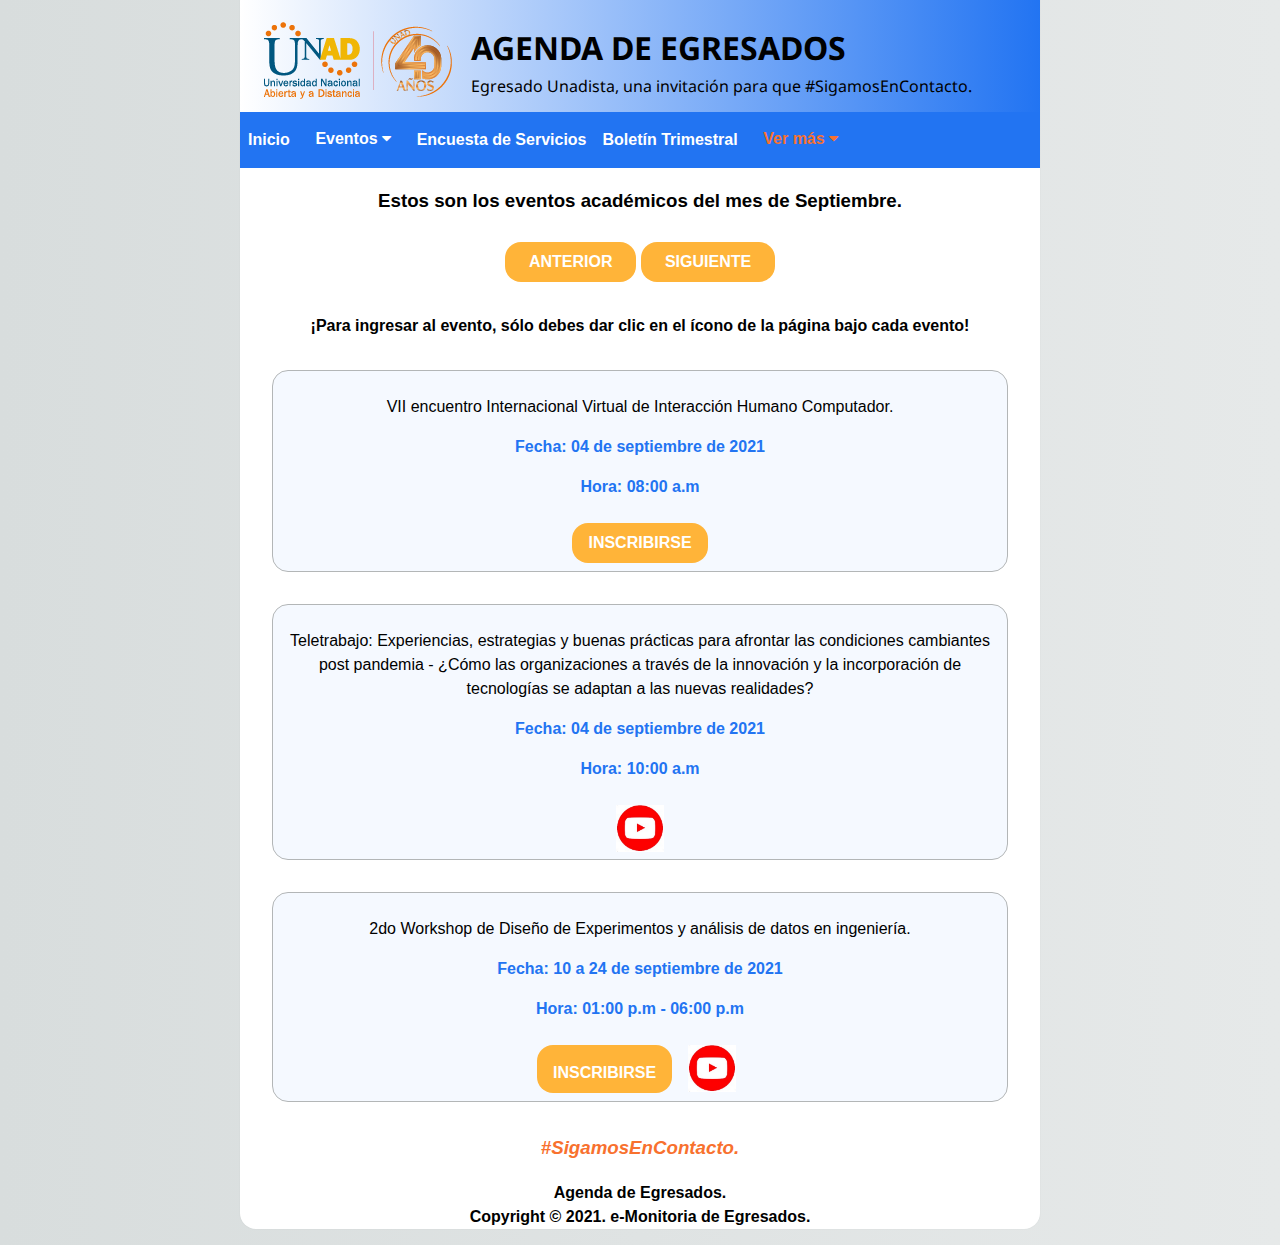
==== academicos.html @ 9f5b954b "Add files via upload" ====
<!DOCTYPE html>
<html>

<head>
    <meta charset="utf-8">
    <meta http-equiv="X-UA-Compatible" content="IE=edge">
    <title>AGENDA DE EGRESADOS: SEPTIEMBRE</title>
    <meta name="description" content="">
    <link rel="shortcut icon" href="img/calendar.ico" />
    <link rel="preconnect" href="https://fonts.gstatic.com">
    <link
        href="https://fonts.googleapis.com/css2?family=Balsamiq+Sans&family=Noto+Sans:wght@700&family=Open+Sans:wght@400;600&display=swap"
        rel="stylesheet">
    <link rel="stylesheet" href="https://cdnjs.cloudflare.com/ajax/libs/font-awesome/4.7.0/css/font-awesome.min.css">
    <script src="https://ajax.googleapis.com/ajax/libs/jquery/2.1.1/jquery.min.js"></script>
    <link rel="stylesheet" href="normalize_reset.css">
    <link rel="stylesheet" type="text/css" href="styles.css">
    <script src="w3data.js"></script>
    <script src="loadmore.js"></script>
</head>

<body class="contenedor">
    <header>
        <div class="navbar" w3-include-HTML="imports/navbar.html"></div>
    </header>
    <div id="contenedor">
        <div id="main">
            <h3>Estos son los eventos académicos del mes de Septiembre.</h3>
            <div id="paginacion">
                <a href="#" class="boton boton-amarillo" id="prev">Anterior</a>
                <a href="#" class="boton boton-amarillo" id="next">Siguiente</a>
            </div>
            <h4>¡Para ingresar al evento, sólo debes dar clic en el ícono de la página bajo cada evento!</h4>
            <div class="pagination" id="contenedor-anuncios">
                <div class="post" id="page1">
                    <div id="anuncio">
                        <div id="contenido-anuncio">
                            <p>VII encuentro Internacional Virtual de Interacción Humano Computador.</p>
                            <p class="fecha">Fecha: 04 de septiembre de 2021</p>
                            <p class="fecha">Hora: 08:00 a.m</p>
                            <a href="https://docs.google.com/forms/d/e/1FAIpQLScmg9Cp9xmNYXcvly7hpcEpdhKbNQwu1TdCSUZ_Gx6oC8Cpuw/viewform"
                                target="_blank" id="botones" class="boton boton-amarillo d-block">Inscribirse</a>
                        </div>
                    </div>
                    <div id="anuncio">
                        <div id="contenido-anuncio">
                            <p>Teletrabajo: Experiencias, estrategias y buenas prácticas para afrontar las condiciones cambiantes post pandemia - ¿Cómo las organizaciones a través de la innovación y la incorporación de tecnologías se adaptan a las nuevas realidades?</p>
                            <p class="fecha">Fecha: 04 de septiembre de 2021</p>
                            <p class="fecha">Hora: 10:00 a.m</p>
                            <div id="via-evento">
                                <a href="https://www.youtube.com/user/universidadunad" id="" target="_blank"><img
                                        src="img/youtube.png" alt="Evento via youtube" class="thumbnails" /></a>
                            </div>
                        </div>
                    </div>
                    <div id="anuncio">
                        <div id="contenido-anuncio">
                            <p>2do Workshop de Diseño de Experimentos y análisis de datos en ingeniería.</p>
                            <p class="fecha">Fecha: 10 a 24 de septiembre de 2021</p>
                            <p class="fecha">Hora: 01:00 p.m - 06:00 p.m</p>
                            <div id="botones-evento">
                                <a href="https://docs.google.com/forms/d/e/1FAIpQLSfB5V9IjodBkT_Lp_S-Cz2WDMh6YMDoyMZEz0Ghx7oRYVY-gg/viewform"
                                    target="_blank" id="botones" class="boton boton-amarillo d-block">Inscribirse</a>
                                <div id="via-evento">
                                    <a href="https://www.youtube.com/user/universidadunad" id="" target="_blank"><img
                                            src="img/youtube.png" alt="Evento via youtube" class="thumbnails" /></a>
                                </div>
                            </div>
                        </div>
                    </div>
                </div>
            </div>
            <div class="pagination" id="contenedor-anuncios">
                <div class="post" id="page2">
                    <div id="anuncio">
                        <div id="contenido-anuncio">
                            <p>Cuarto Congreso Internacional de Matemáticas Aplicadas.</p>
                            <p class="fecha">Fecha: 15 a 17 de septiembre de 2021</p>
                            <p class="fecha">Hora: 09:00 a.m . 04:00 p.m</p>
                            <div id="via-evento">
                                <a href="https://www.youtube.com/user/universidadunad" id="" target="_blank"><img
                                        src="img/youtube.png" alt="Evento via youtube" class="thumbnails" /></a>
                            </div>
                        </div>
                    </div>
                    <div id="anuncio">
                        <div id="contenido-anuncio">
                            <p>Webinar 1 de 3. Biopreparados para el desarrollo del agro en Colombia.</p>
                            <p class="fecha">Fecha: 15 de septiembre de 2021</p>
                            <p class="fecha">Hora: 11:00 a.m - 12:00 p.m</p>
                            <div id="botones-evento">
                                <div id="via-evento">
                                    <a href="https://eventos.unad.edu.co/webinar-1-de-3-biopreparados-para-el-desarrollo-del-agro-en-colombia/webinar-1-de-3-biopreparados-para-el-desarrollo-del-agro-en-colombia/individual-registration"
                                    target="_blank" id="botones" class="boton boton-amarillo d-block">Inscribirse</a>
                                    <a href="https://www.youtube.com/user/universidadunad" id="" target="_blank"><img src="img/youtube.png" alt="Evento via youtube" class="thumbnails" /></a>
                                    <a href="https://www.facebook.com/UniversidadUNAD" id="" target="_blank"><img src="img/facebook.png" alt="Evento via facebook" class="thumbnails" /></a>
                                </div>
                            </div>
                        </div>
                    </div>
                    <div id="anuncio">
                        <div id="contenido-anuncio">
                            <p>XI Semana Internacional E-Learning: Tendencias Disruptivas en la Educación Virtual - Zona Sur.</p>
                            <p class="fecha">Fecha: 20 a 24 de septiembre de 2021</p>
                            <p class="fecha">Hora: 08:00 a.m - 06:00 p.m</p>
                            <a href="https://sites.google.com/view/xisemanaelearning2021/inicio"
                                    target="_blank" id="botones" class="boton boton-amarillo d-block">Agenda</a>
                            <div id="botones-evento">
                                <a href="https://docs.google.com/forms/d/e/1FAIpQLScmaUjLjxnggtEWml6ADtuDY6kY4zXB8J8-Cct02ZEZlmGsrA/viewform"
                                    target="_blank" id="botones" class="boton boton-amarillo d-block">Inscribirse</a>
                                <div id="via-evento">
                                    <a href="https://www.facebook.com/UniversidadUNAD" id="" target="_blank"><img src="img/facebook.png" alt="Evento via facebook" class="thumbnails" /></a>
                                </div>
                            </div>
                        </div>
                    </div>
                </div>
            </div>
            <div class="pagination" id="contenedor-anuncios">
                <div class="post" id="page3">
                    <div id="anuncio">
                        <div id="contenido-anuncio">
                            <p>Webinar 2 de 3. Conservación y aprovechamiento de recursos fitogenéticos.</p>
                            <p class="fecha">Fecha: 22 de septiembre de 2021</p>
                            <p class="fecha">Hora: 11:00 a.m - 12:00 p.m</p>
                            <div id="botones-evento">
                                <div id="via-evento">
                                    <a href="https://eventos.unad.edu.co/webinar-2-de-3-conservacion-y-aprovechamiento-de-recursos-fitogeneticos/webinar-2-de-3-conservacion-y-aprovechamiento-de-recursos-fitogeneticos/individual-registration"
                                    target="_blank" id="botones" class="boton boton-amarillo d-block">Inscribirse</a>
                                    <a href="https://www.youtube.com/user/universidadunad" id="" target="_blank"><img src="img/youtube.png" alt="Evento via youtube" class="thumbnails" /></a>
                                    <a href="https://www.facebook.com/UniversidadUNAD" id="" target="_blank"><img src="img/facebook.png" alt="Evento via facebook" class="thumbnails" /></a>
                                </div>
                            </div>
                        </div>
                    </div>
                    <div id="anuncio">
                        <div id="contenido-anuncio">
                            <p>¿Todo bien en el amor? Un vistazo a las relaciones de pareja en tiempos de pandemia.</p>
                            <p class="fecha">Fecha: 24 de septiembre de 2021</p>
                            <p class="fecha">Hora: 11:00 a.m </p>
                            <div id="via-evento">
                                <a href="https://www.facebook.com/TVMundoLatino/" id="" target="_blank"><img src="img/facebook.png" alt="Evento via facebook" class="thumbnails" /></a>
                            </div>
                        </div>
                    </div>
                    <div id="anuncio">
                        <div id="contenido-anuncio">
                            <p>Veladas Artísticas Regionales - VAR ZCORI.</p>
                            <p class="fecha">Fecha: 24 de septiembre de 2021</p>
                            <p class="fecha">Hora: 04:00 p.m - 05:30 p.m</p>
                            <div id="botones-evento">
                                <div id="via-evento">
                                    <a href="https://docs.google.com/forms/d/e/1FAIpQLSfNpItIxaPt6m6ETXpMU_6f2YhD4gk_T9oD4r0zZ7bHdy68Og/viewform"
                                    target="_blank" id="botones" class="boton boton-amarillo d-block">Inscribirse</a>
                                    <a href="https://www.youtube.com/user/universidadunad" id="" target="_blank"><img src="img/youtube.png" alt="Evento via youtube" class="thumbnails" /></a>
                                    <a href="https://www.facebook.com/UniversidadUNAD" id="" target="_blank"><img src="img/facebook.png" alt="Evento via facebook" class="thumbnails" /></a>
                                </div>
                            </div>
                        </div>
                    </div>
                </div>
            </div>
            <div class="pagination" id="contenedor-anuncios">
                <div class="post" id="page4">
                    <div id="anuncio">
                        <div id="contenido-anuncio">
                            <p>Webinar 3 de 3. Biotecnología y su relación con los Objetivos de Desarrollo Sostenible.</p>
                            <p class="fecha">Fecha: 28 de septiembre de 2021</p>
                            <p class="fecha">Hora: 11:00 a.m - 12:00 p.m</p>
                            <div id="botones-evento">
                                <div id="via-evento">
                                    <a href="https://eventos.unad.edu.co/webinar-3-de-3-biotecnologia-y-su-relacion-con-los-objetivos-de-desarrollo-sostenible/webinar-3-de-3-biotecnologia-y-su-relacion-con-los-objetivos-de-desarrollo-sostenible/individual-registration"
                                    target="_blank" id="botones" class="boton boton-amarillo d-block">Inscribirse</a>
                                    <a href="https://www.youtube.com/user/universidadunad" id="" target="_blank"><img src="img/youtube.png" alt="Evento via youtube" class="thumbnails" /></a>
                                    <a href="https://www.facebook.com/UniversidadUNAD" id="" target="_blank"><img src="img/facebook.png" alt="Evento via facebook" class="thumbnails" /></a>
                                </div>
                            </div>
                        </div>
                    </div>
                    <div id="anuncio">
                        <div id="contenido-anuncio">
                            <p>EXPOTECH 2021</p>
                            <p class="fecha">Fecha: 29 de septiembre al 01 de octubre de 2021</p>
                            <p class="fecha">Hora: 11:00 a.m </p>
                            <div id="botones-evento">
                                <a href="https://portaleventos.unad.edu.co/4expotech2021/index.html"
                                    target="_blank" id="botones" class="boton boton-amarillo d-block">Inscribirse</a>
                            </div>
                        </div>
                    </div>
                </div>
            </div>
        </div>
    </div>
    <h3 id="hashtag"><i>#SigamosEnContacto.</i></h3>
    <footer class="footer">
        <iframe src="imports/footer.html"
            onload="this.insertAdjacentHTML('afterend', (this.contentDocument.body||this.contentDocument).innerHTML);this.remove()"></iframe>
    </footer>
</body>

</html>
<script>
    w3IncludeHTML();
</script>
---- styles.css ----
html {
    background: #F5F9FF;
    background-image: linear-gradient(270deg, rgb(230, 233, 233) 0%, rgb(216, 221, 221) 100%);
    -webkit-font-smoothing: antialiased;
}
/* Encabezado */
#encabezado {
	width: 92.1%;
    height: 8rem;
	top: 0;
	margin: 0;
	padding: 0 2rem 2rem;
	background-image: linear-gradient(to left, #2274F2 ,#ffffff);
	border-top-left-radius: 1rem;
	border-top-right-radius: 1rem;
	display: flex;
	align-items: center;
	flex-direction: row;
}
#h1 {
	font-family: 'Noto Sans', sans-serif;
	font-size: 2rem;
	color: #000000;
    margin: 3.5rem 0 1.5rem 0.2rem;
	line-height: 1;
}
h2{
	text-align: center;
}
#encabezado img {
	margin: 1.5rem 1rem 0 -0.5rem;
	max-width: 100rem;
	height: auto;
}
#texto-header{
	font-weight:lighter;
	margin-top: 2rem;
	font-size: 1rem;
}
/* Barra de navegación Botón dropdown*/
.navbar {
	margin-top: -2rem;
	overflow: hidden;
	background-color: #2274F2;
}
.navbar a {
	float: left;
	font-size: 1rem;
	font-weight: 700;
	color: white;
	text-align: center;
	padding: 1rem 0.5rem;
	text-decoration: none;
}
#boton-vermas{
	color: #F8712E;
}
#boton-vermas:hover{
	cursor: pointer;
	color: #F8712E;
}
.dropdown {
	float: left;
	overflow: hidden;
}
.dropdown .dropbtn {
	cursor: pointer;
	font-size: 1rem;
	font-weight: 700; 
	border: none;
	outline: none;
	color: white;
	padding: 1.1rem;
	background-color: inherit;
	font-family: inherit;
	margin: 0;
}
.navbar a:hover, .dropdown:hover .dropbtn {
	background-color: #FFB439;
	color: black;
}
.dropdown-content {
	display: none;
	position: absolute;
	background-color: #FFB439;
	min-width: 160px;
	box-shadow: 0px 8px 16px 0px rgba(0,0,0,0.2);
	z-index: 1;
}
.dropdown-content a {
	float: none;
	padding: 12px 16px;
	text-decoration: none;
	display: block;
	text-align: left;
}
.dropdown-content a:hover {
	background-color: #F8712E;
}
.dropdown:hover .dropdown-content {
	display: block;
}
#jueves{
	color: #336BFF!important;
}

/* Contenido de body */
#main {
	background: #fff;
	border-bottom-left-radius: 1rem;
	border-bottom-right-radius: 1rem;
}
.contenedor {
	font-family: "Helvetica Neue", Helvetica, Arial, sans-serif;
    font-size: 16px;
    line-height: 1.5;
    box-shadow: 0 0 2px rgba(0, 0, 0, 0.06);
    color: #545454;
	margin: 1rem auto;
	max-width: 50rem;
	padding: 1rem auto;
	background: #fff;
	border-radius: 1rem;
}
#titulo {
    font-size: 120%;
	margin: 1rem;
	padding: 1rem 2rem;
    color: #222;
    line-height: 1.3;
}
h3,h4{
	color: #000000;
	text-align: center;
}
h4{
	margin-top: 1rem;
}
#hashtag {
	font-weight: 600;
    color: #F8712E;
}
/* Img del body */
#img-index img{
	width: 50%;
	display: block;
	margin: 1rem auto 0;
}
.img-mes img{
	width: 70%;
	display: block;
	margin: -1em auto -13em;
}
#comunicate img{
	max-width: 23%;
	margin: -2rem auto;
	display: block;
}
/* Botones de anuncios */
#botones, .boton {
	color: #ffffff;
	text-decoration: none;
	font-family: "Helvetica Neue", Helvetica, Arial, sans-serif;
	font-size: 1rem;
	font-weight: 600;
	padding: 0.5rem 1rem;
	margin-top: 0.5rem;
	display: inline-block;
	text-align: center;
	text-transform: uppercase;
	border:none;
}	
.boton:hover {
	cursor: pointer;
	background-color: #F8712E;
	color: white;
}
.boton-amarillo {
	background-color: #FFB439;
	border-radius: 1rem;
}
#via-evento img{
	margin: 0.5rem auto -0.5rem;
	max-width: 3rem;
	display: inline-block;
}
/* Contenedor del anuncio */
#titulo-monitores{
	margin-top: -1.5rem;
	margin-bottom: 0.5rem;
	color: #F8712E;
}
#lider, #post-contacto{
	width: 100%;
	display: block;
	margin: auto;
}
#texto-lider{
	color: #000000;
	margin: 1rem;
}
#titulo-monitores{
	margin-top: 1rem;
}
.contenedor-anuncio{
	display: flex;
	justify-content: space-between;
	flex-wrap: wrap;
}
#anuncio {
	color: #000000;
	flex-basis: calc(33.3% - 4rem);
	border: 1px solid #B3B6B7;
	border-radius: 1rem;
	background: #F5F9FF;
	padding: 0.5rem;
	margin: 2rem;
}
.banner-invil img{
	max-width: 50%;
	border-radius: 1rem;
}
.banner img{
	max-width: 100%;
	border-radius: 1rem;
}
#contacto{
	display: flex;
	justify-content: space-between;
	flex-wrap: wrap;
}
#post-contacto, .contenido-anuncio{
	width: 28%;
	height: 50%;
	border: 1px solid #B3B6B7;
	border-radius: 1rem;
	margin-bottom: 2rem;
	padding: 0.5rem;
}
#post-contacto p{
	margin-left: 0.5rem;
	font-size: 70%;
}
#datos-contacto{
	display: flex;
	flex-wrap:nowrap;
}
.nombre{
	font-size: 1rem!important;
	font-weight: 800;
	color: #2274F2;
	margin-top: 0;
	margin-bottom: 0;
}
.zona{
	font-size: 1rem!important;
	font-weight: 800;
	color: #F8712E;
	margin-top: 0;
	margin-bottom: 0;
}
#icono-contacto{
	margin-top: 0.6rem;
}
/* Contenido de anuncios */
#contenido-anuncio {
	text-align: center;
}
.contenido-anuncio h3 {
	margin: 0;
	word-spacing: -0.5rem;
} 
.contenido-anuncio p {
	margin: 0;
    font-weight: 700;
}
.fecha {
	color: #2274F2;
	font-weight: 700;
}
.invil-niños{
	color: #20C200;
	font-weight: 700;
}
.invil-frances{
	color: #C23500;
	font-weight: 700;
}
div.logo-zoom img{
	max-width: 3.3rem;
}
p.codigo-acceso{
	color: #F8712E!important;
	font-weight: 900!important;
}
.contenedor-anuncios {
	display: flex;
	justify-content: space-between;
	flex-wrap: wrap;
}
#botones-evento{
	display: flex;
	flex-wrap:nowrap;
	margin: auto 16rem;
}
#botones-evento #botones{
	padding-top: 1rem;
}
#botones-evento a{
	margin-right: 1rem;
}
/* Paginación de los anuncios */
#paginacion {
	margin-top: -0.5rem;
	text-align: center;
}
#paginacion a {
	font-size: 1rem;
	text-decoration: none;
	display: inline-block;
	vertical-align: middle;
	padding: 0.5rem 1.5rem;
	margin: 1rem auto;
}
.paginacion a:hover {
	background-color: #F8712E;
	color: black;
}
/* Footer y contenido de footer */
footer{
	margin-top: 1rem;
	text-align: center;
	font-weight: 800;
	color: #000000;
}

/* ------------------------------------------MEDIA QUERIES----------------------------------------------------- */
@media only screen and (max-width:70rem) {
	.contenedor {
		max-width: 95%;
	}
	#encabezado{
		width: 93.14%;
	}
	#texto-header #hashtag{
		font-size: 1rem;
	}
	.navbar{
		margin-top: -1rem;
	}
	.navbar a {
		font-size: 1.2rem;
		font-weight: 700;
		padding: 0.5rem;
	}
	.dropdown .dropbtn {
		margin-top: -0.5rem;
		font-size: 1.2rem;
	}
	.dropdown .dropbtn a {
		margin-top: -0.5rem;
	}
	h3{
		font-size: 1.5rem;
		margin: 1rem 0;
	}
	#hashtag{
		font-size: 1.5rem;
		margin-top: -1rem;
	}
	h4{
		font-size: 1.4rem;
		margin: 1rem;
	}
	#comunicate img{
		width: 25%;
		display: block;
		margin: -2rem auto;
	}
	#anuncio {
		font-size: 1.5rem;
	}	
	#botones-evento{
		margin: auto 19rem;
	}
	#contenido-anuncio p.nombre, .zona{
		font-size: 1.2rem!important;
	}
	#post-contacto{
		max-width: 100%;
		padding: 0.5rem 4rem;
		margin: 1rem auto;
		display: block;
	}	
	#datos-contacto{
		margin-top: -0.5rem;
		margin-left: -1.5rem;
		font-size: 1.2rem;
	}	
	#datos-contacto p{
		margin-top: 0.5rem;
		font-size: 1.2rem;
	}	
	footer{
		font-size: 1.5rem;
	}
}
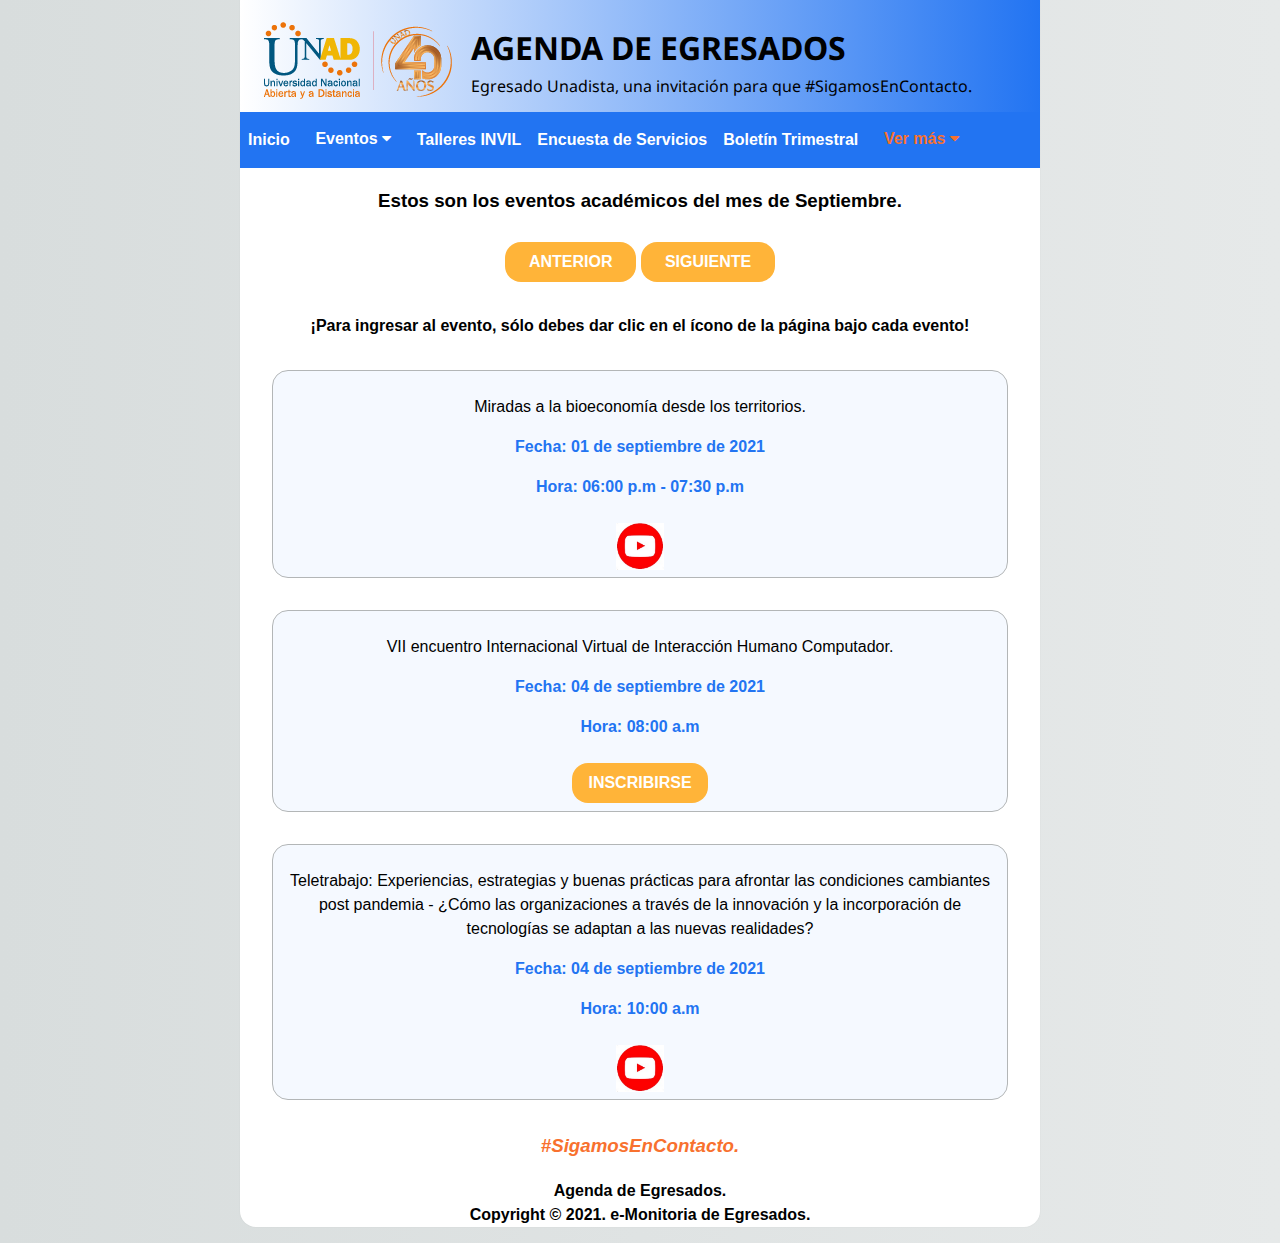
==== commit 53239732: "Add files via upload" ====
--- a/academicos.html
+++ b/academicos.html
@@ -35,6 +35,17 @@
                 <div class="post" id="page1">
                     <div id="anuncio">
                         <div id="contenido-anuncio">
+                            <p>Miradas a la bioeconomía desde los territorios.</p>
+                            <p class="fecha">Fecha: 01 de septiembre de 2021</p>
+                            <p class="fecha">Hora: 06:00 p.m - 07:30 p.m</p>
+                            <div id="via-evento">
+                                <a href="https://www.youtube.com/watch?v=Mxvwl4Jrkj4" id="" target="_blank"><img
+                                        src="img/youtube.png" alt="Evento via youtube" class="thumbnails" /></a>
+                            </div>
+                        </div>
+                    </div>
+                    <div id="anuncio">
+                        <div id="contenido-anuncio">
                             <p>VII encuentro Internacional Virtual de Interacción Humano Computador.</p>
                             <p class="fecha">Fecha: 04 de septiembre de 2021</p>
                             <p class="fecha">Hora: 08:00 a.m</p>
@@ -53,6 +64,10 @@
                             </div>
                         </div>
                     </div>
+                </div>
+            </div>
+            <div class="pagination" id="contenedor-anuncios">
+                <div class="post" id="page2">
                     <div id="anuncio">
                         <div id="contenido-anuncio">
                             <p>2do Workshop de Diseño de Experimentos y análisis de datos en ingeniería.</p>
@@ -68,10 +83,6 @@
                             </div>
                         </div>
                     </div>
-                </div>
-            </div>
-            <div class="pagination" id="contenedor-anuncios">
-                <div class="post" id="page2">
                     <div id="anuncio">
                         <div id="contenido-anuncio">
                             <p>Cuarto Congreso Internacional de Matemáticas Aplicadas.</p>
@@ -98,6 +109,10 @@
                             </div>
                         </div>
                     </div>
+                </div>
+            </div>
+            <div class="pagination" id="contenedor-anuncios">
+                <div class="post" id="page3">
                     <div id="anuncio">
                         <div id="contenido-anuncio">
                             <p>XI Semana Internacional E-Learning: Tendencias Disruptivas en la Educación Virtual - Zona Sur.</p>
@@ -114,10 +129,6 @@
                             </div>
                         </div>
                     </div>
-                </div>
-            </div>
-            <div class="pagination" id="contenedor-anuncios">
-                <div class="post" id="page3">
                     <div id="anuncio">
                         <div id="contenido-anuncio">
                             <p>Webinar 2 de 3. Conservación y aprovechamiento de recursos fitogenéticos.</p>
@@ -143,6 +154,36 @@
                             </div>
                         </div>
                     </div>
+                </div>
+            </div>
+            <div class="pagination" id="contenedor-anuncios">
+                <div class="post" id="page4">
+                    <div id="anuncio">
+                        <div id="contenido-anuncio">
+                            <p>Webinar 3 de 3. Biotecnología y su relación con los Objetivos de Desarrollo Sostenible.</p>
+                            <p class="fecha">Fecha: 28 de septiembre de 2021</p>
+                            <p class="fecha">Hora: 11:00 a.m - 12:00 p.m</p>
+                            <div id="botones-evento">
+                                <div id="via-evento">
+                                    <a href="https://eventos.unad.edu.co/webinar-3-de-3-biotecnologia-y-su-relacion-con-los-objetivos-de-desarrollo-sostenible/webinar-3-de-3-biotecnologia-y-su-relacion-con-los-objetivos-de-desarrollo-sostenible/individual-registration"
+                                    target="_blank" id="botones" class="boton boton-amarillo d-block">Inscribirse</a>
+                                    <a href="https://www.youtube.com/user/universidadunad" id="" target="_blank"><img src="img/youtube.png" alt="Evento via youtube" class="thumbnails" /></a>
+                                    <a href="https://www.facebook.com/UniversidadUNAD" id="" target="_blank"><img src="img/facebook.png" alt="Evento via facebook" class="thumbnails" /></a>
+                                </div>
+                            </div>
+                        </div>
+                    </div>
+                    <div id="anuncio">
+                        <div id="contenido-anuncio">
+                            <p>EXPOTECH 2021</p>
+                            <p class="fecha">Fecha: 29 de septiembre al 01 de octubre de 2021</p>
+                            <p class="fecha">Hora: 11:00 a.m </p>
+                            <div id="botones-evento">
+                                <a href="https://portaleventos.unad.edu.co/4expotech2021/index.html"
+                                    target="_blank" id="botones" class="boton boton-amarillo d-block">Inscribirse</a>
+                            </div>
+                        </div>
+                    </div>
                     <div id="anuncio">
                         <div id="contenido-anuncio">
                             <p>Veladas Artísticas Regionales - VAR ZCORI.</p>
@@ -155,36 +196,6 @@
                                     <a href="https://www.youtube.com/user/universidadunad" id="" target="_blank"><img src="img/youtube.png" alt="Evento via youtube" class="thumbnails" /></a>
                                     <a href="https://www.facebook.com/UniversidadUNAD" id="" target="_blank"><img src="img/facebook.png" alt="Evento via facebook" class="thumbnails" /></a>
                                 </div>
-                            </div>
-                        </div>
-                    </div>
-                </div>
-            </div>
-            <div class="pagination" id="contenedor-anuncios">
-                <div class="post" id="page4">
-                    <div id="anuncio">
-                        <div id="contenido-anuncio">
-                            <p>Webinar 3 de 3. Biotecnología y su relación con los Objetivos de Desarrollo Sostenible.</p>
-                            <p class="fecha">Fecha: 28 de septiembre de 2021</p>
-                            <p class="fecha">Hora: 11:00 a.m - 12:00 p.m</p>
-                            <div id="botones-evento">
-                                <div id="via-evento">
-                                    <a href="https://eventos.unad.edu.co/webinar-3-de-3-biotecnologia-y-su-relacion-con-los-objetivos-de-desarrollo-sostenible/webinar-3-de-3-biotecnologia-y-su-relacion-con-los-objetivos-de-desarrollo-sostenible/individual-registration"
-                                    target="_blank" id="botones" class="boton boton-amarillo d-block">Inscribirse</a>
-                                    <a href="https://www.youtube.com/user/universidadunad" id="" target="_blank"><img src="img/youtube.png" alt="Evento via youtube" class="thumbnails" /></a>
-                                    <a href="https://www.facebook.com/UniversidadUNAD" id="" target="_blank"><img src="img/facebook.png" alt="Evento via facebook" class="thumbnails" /></a>
-                                </div>
-                            </div>
-                        </div>
-                    </div>
-                    <div id="anuncio">
-                        <div id="contenido-anuncio">
-                            <p>EXPOTECH 2021</p>
-                            <p class="fecha">Fecha: 29 de septiembre al 01 de octubre de 2021</p>
-                            <p class="fecha">Hora: 11:00 a.m </p>
-                            <div id="botones-evento">
-                                <a href="https://portaleventos.unad.edu.co/4expotech2021/index.html"
-                                    target="_blank" id="botones" class="boton boton-amarillo d-block">Inscribirse</a>
                             </div>
                         </div>
                     </div>
